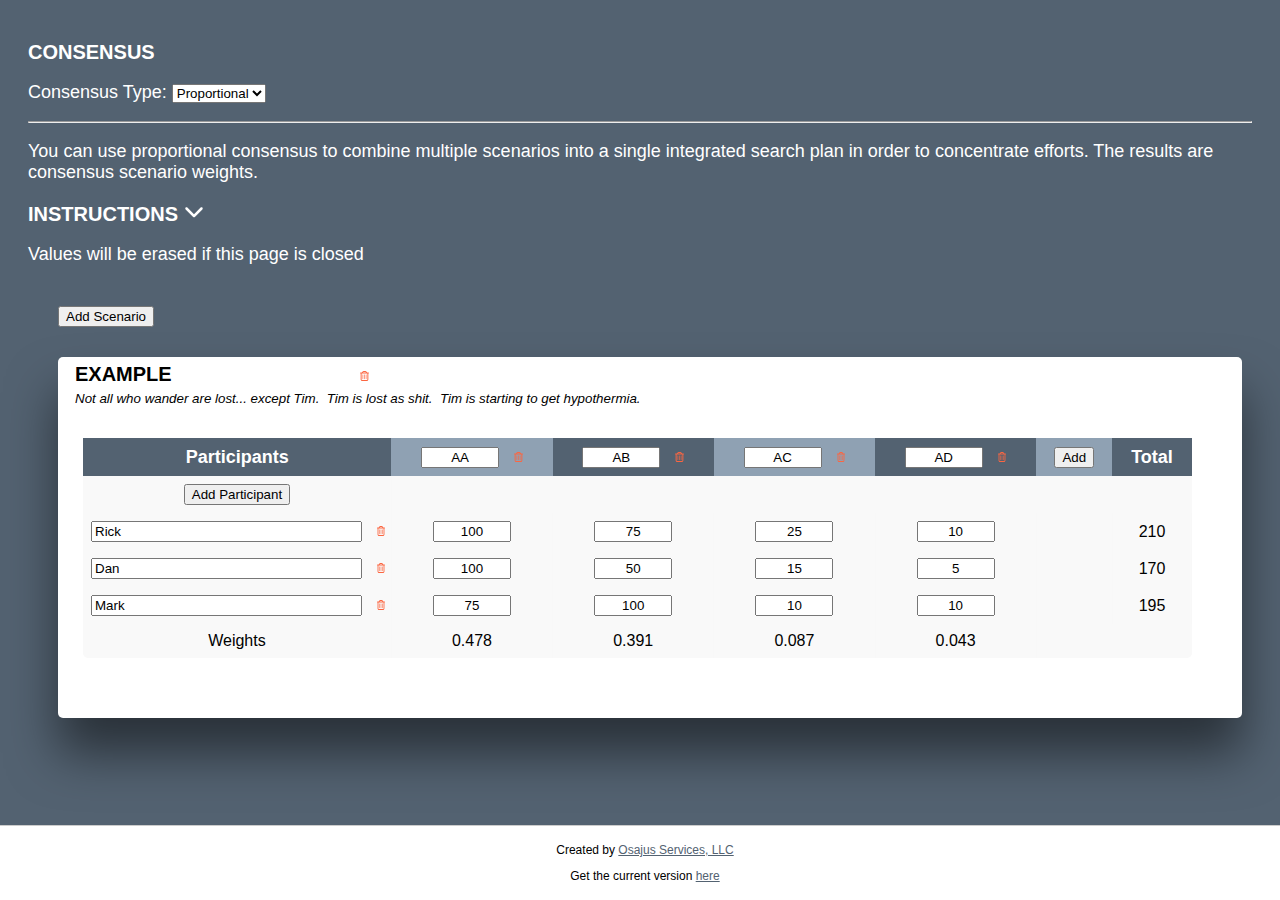
==== consensus.html @ 9641ca5b "Consensus functionality.  Style applied" ====
<!DOCTYPE html>
<html lang="en">
<head>
    <meta charset="UTF-8">
    <title>Consensus</title>
    <link rel="stylesheet" href="./assets/css/main.css">
    <link rel="stylesheet" href="./assets/css/consensus.css">
    <script type="text/javascript" src="./assets/js/consensus.js"></script>

</head>
<body>
    <h1>Consensus</h1>
    <p>Consensus Type: 
            <select class=prop_type onchange="changePropType()">
                <option value="Proportional">Proportional</option>
                <option value="Mattson" disabled>Mattson</option>
                <option value="O\'Connor" disabled>O'Connor</option>
            </select>
    </p>
    <hr>
    <p>You can use proportional consensus to combine multiple scenarios into a single integrated search plan in order to concentrate efforts.  The results are consensus scenario weights.</p>
    <h1 onClick="toggleinstructions()">Instructions <img src="./assets/images/down.svg" alt="expand" width="20px" id="toggle"></h1> 
    <div id="instructions" style="display:none;">
    <p>Each participant assigns points individually.  Values should set the proportion, ratio, and relative amount of probability you want to assign to various potions.</p>
    <p>Assign 100 points to the most likely option;  66 points to options that are 2/3 as likely. 50 points to options 1/2 as likely. etc...</p>
    </div>
    
    <p>Values will be erased if this page is closed</p>
    
    <div id="dynamicArea"></div>


    <footer>
        <p>Created by <a href="https://www.osajus.net" target="_new" class="in_card">Osajus Services, LLC</a></p>
        <p>Get the current version <a href="https://github.com/osajus/SAR-Tools" target="_new" class="in_card">here</a></p>
    </footer>
</body>


</html>
---- assets/css/main.css ----
:root {
    --paynes-gray: #536271ff;
    --cadet-grey: #8fa1b3ff;
    --ash-grey: #b8c1ccff;
    --azure-web: #d1e0e2ff;
    --seasalt: #f9f9f9ff;
}

body{
    font-family: Helvetica;
    -webkit-font-smoothing: antialiased;
    background: var(--paynes-gray);
    color: #fff;
    padding: 20px;
    font-size: 18px;
    padding-bottom: 600px; /* Adjust this value as needed to create space for the footer */
}

h1{
    color: #fff;
    text-align: left;
    text-transform: uppercase;
    font-size: 20px;
}

a {
    color: #fff;
}

a:hover {
    color: var(--ash-grey);
}

.in_card {
    color: var(--paynes-gray);
}

.in_card:hover {
    color: var(--cadet-grey);
}

.card_div{
    background-color: #ffffff;
    border-radius: 5px;
    padding: 5px 30px 30px 15px;
    margin: 30px 10px 30px 30px;
    box-shadow: 0px 35px 50px rgba( 0, 0, 0, 0.5 );
    color: #000;
}

footer {
    position: fixed;
    bottom: 0;
    left: 0;
    width: 100%;
    text-align: center;
    padding: 5px;
    background: #fff;
    color: #000;
    font-size: 12px;
    border-top: 1px solid #ccc;
}

.container {
    display: flex;
}

.footer-split {
    flex: 1;
}
---- assets/css/consensus.css ----
:root {
    --paynes-gray: #536271ff;
    --cadet-grey: #8fa1b3ff;
    --ash-grey: #b8c1ccff;
    --azure-web: #d1e0e2ff;
    --seasalt: #f9f9f9ff;
}

body{
    font-family: Helvetica;
    -webkit-font-smoothing: antialiased;
    background: var(--paynes-gray);
    color: #fff;
    padding: 20px;
    font-size: 18px;
}

h1{
    color: #fff;
    text-align: left;
    text-transform: uppercase;
    font-size: 20px;
}

.buttonArea {
    margin-left: 30px;
    margin-top: 40px;
}

.scenario_head {
    color: #000;
    text-align: left;
    font-size: 20px;
    text-transform: uppercase;
    border-style: none;
    font-weight: bold;
}

.scenario_desc {
    font-style: italic;
    color: #000;
    width: 100%;
    border-style: none;
}

table {
    border-radius: 5px;
    font-size: 18px;
    border: none;
    border-collapse: collapse;
    width: calc(100% - 30px);
    max-width: calc(100% - 30px);
    white-space: nowrap;
    background-color: var(--seasalt);
    margin: 30px 10px;
    color: #000;
}



td, th {
    text-align: center;
    padding: 8px;
}

td {
    border-right: 1px solid #f8f8f8;
    font-size: 16px;
}

thead th {
    color: #ffffff;
    background: var(--cadet-grey);
}


thead th:nth-child(odd) {
    color: #ffffff;
    background: var(--paynes-gray);
}

.region {
    width: 70px;
    text-align: center;
}

.vote {
    width: 70px;
    text-align: center;
}

.participant {
    width: 90%;
    text-align: left;
}

.remove {
    color: #f99090;
    font-size: 9px;
    padding-left: 15px;
    cursor: pointer;
}

#instructions {
    cursor: pointer;
    background-color: #ffffff;
    border-radius: 5px;
    padding: 5px 30px 30px 15px;
    margin: 30px 10px 30px 30px;
    box-shadow: 0px 35px 50px rgba( 0, 0, 0, 0.5 );
    color: #000;
}
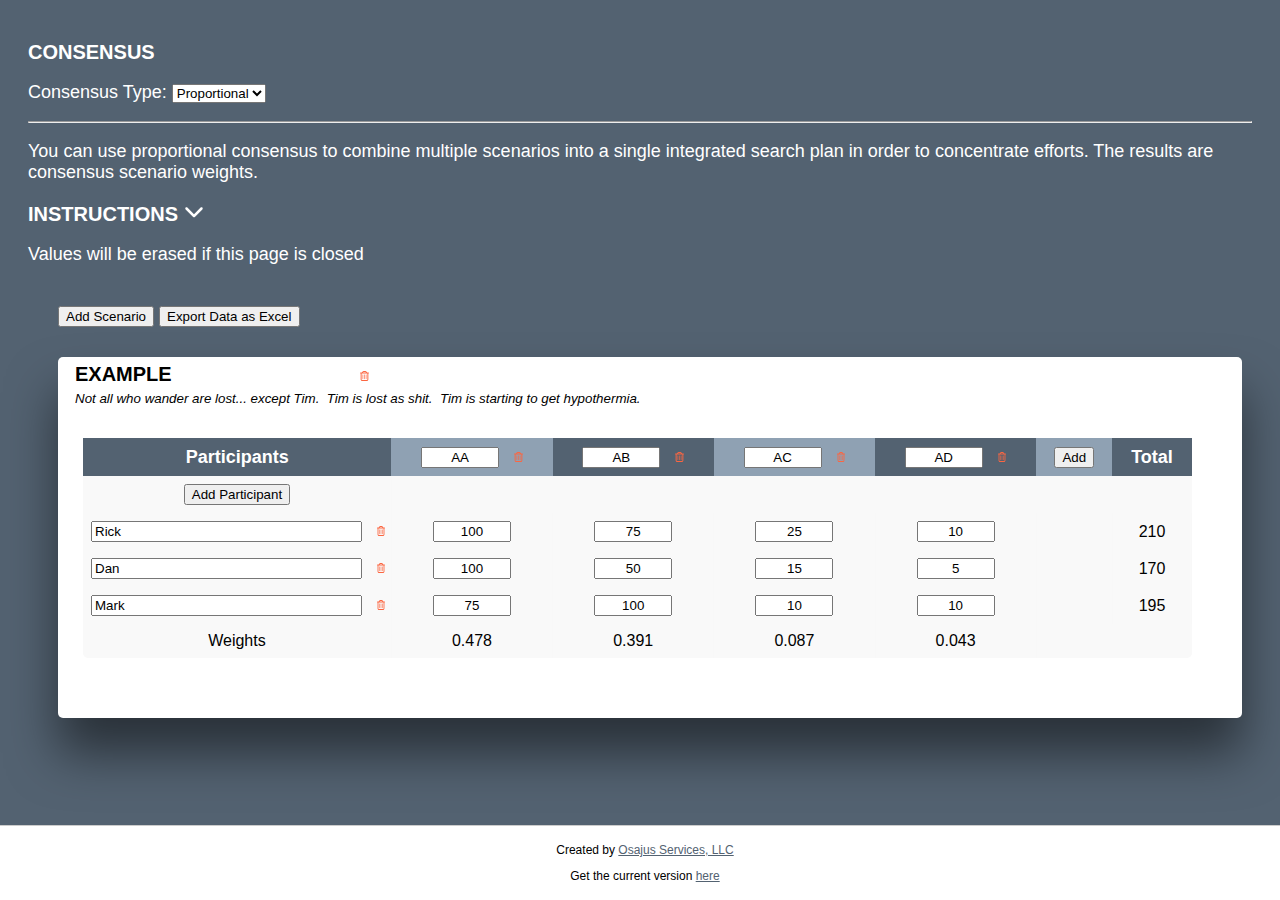
==== commit dc8e9da5: "checkpoint" ====
--- a/consensus.html
+++ b/consensus.html
@@ -5,8 +5,18 @@
     <title>Consensus</title>
     <link rel="stylesheet" href="./assets/css/main.css">
     <link rel="stylesheet" href="./assets/css/consensus.css">
-    <script type="text/javascript" src="./assets/js/consensus.js"></script>
-
+    <script src="./assets/js/consensus.js"></script>
+    <script src="./assets/js/xlsx.full.min.js"></script>
+    <script>
+        function browserCheck() {
+            if (navigator.userAgent.indexOf("Edg") != -1 || navigator.userAgent.indexOf("Chrome") != -1) {
+                return true;
+            } else {
+                document.body.innerHTML = "This browser is not supported. Please use Chrome or Edge."
+            }
+        }
+        window.onload = browserCheck;
+    </script>
 </head>
 <body>
     <h1>Consensus</h1>
